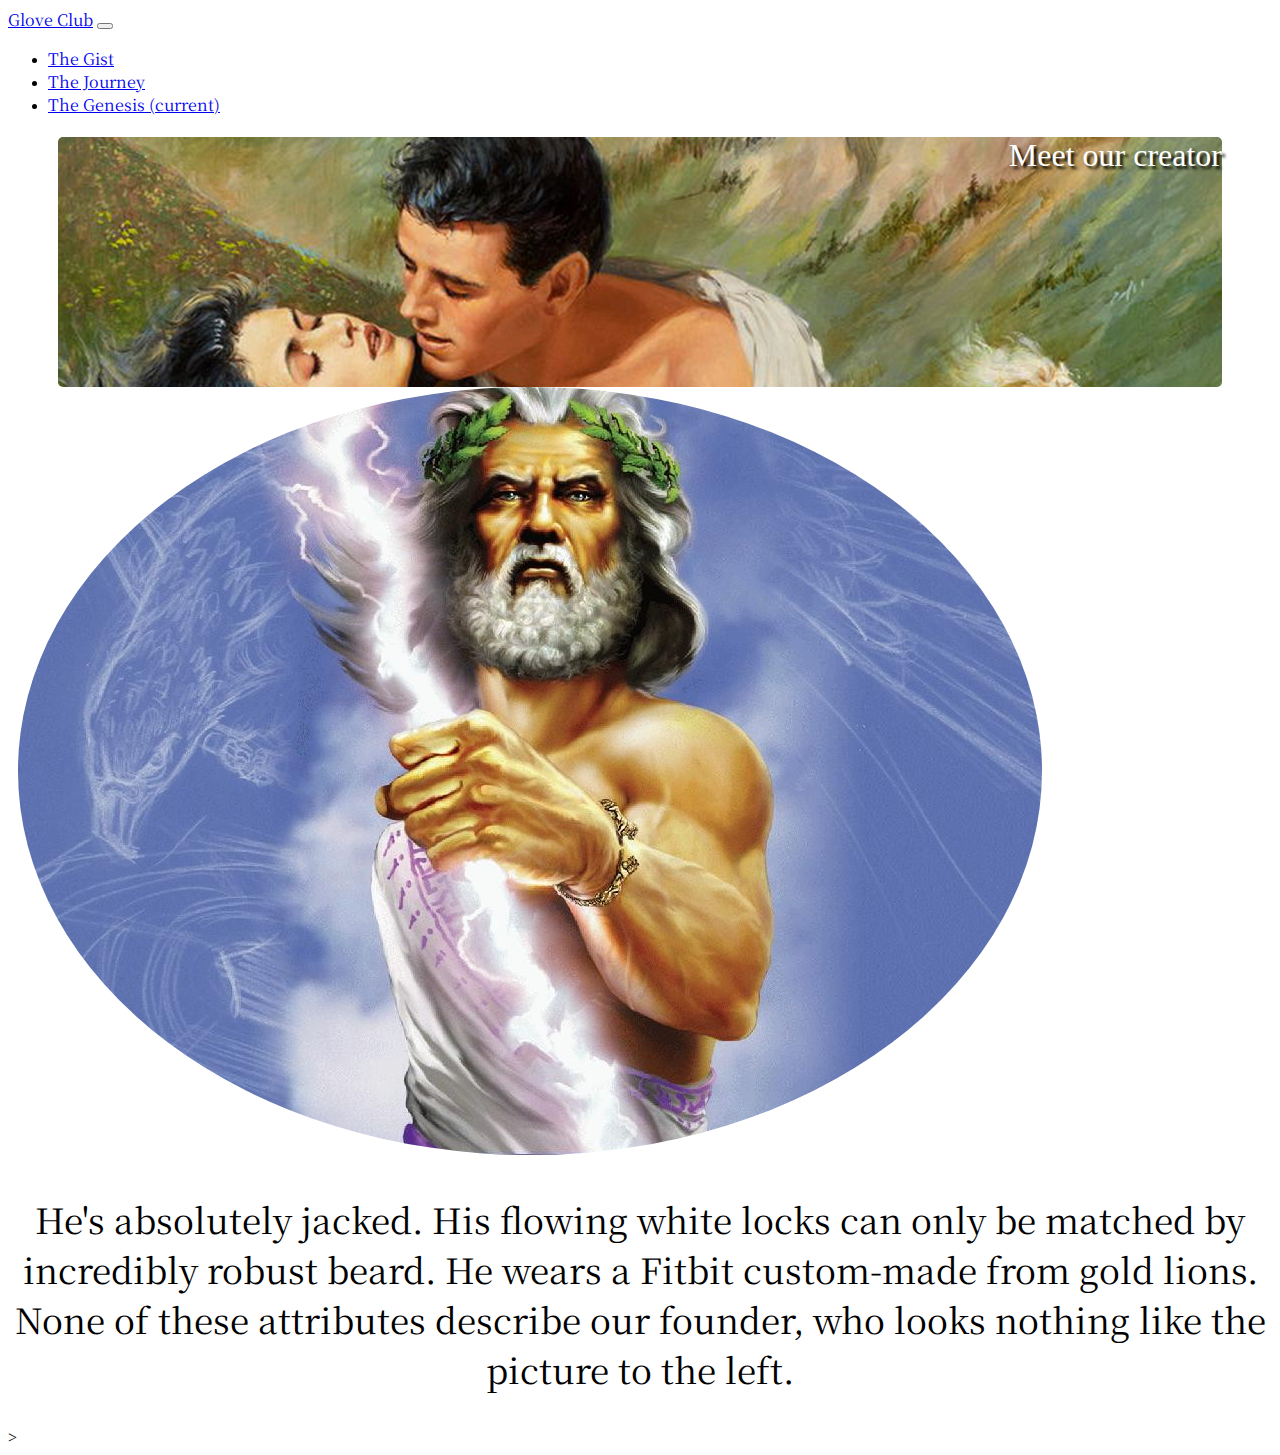
==== How it started.html @ 180dbf41 "Glove Club v2" ====
<!doctype html>
<html lang="en">

<head>
<!-- Required meta tags -->
<meta charset="utf-8">
<meta name="viewport" content="width=device-width, initial-scale=1, shrink-to-fit=no">

<!-- Bootstrap CSS -->
<link rel="stylesheet" href="https://stackpath.bootstrapcdn.com/bootstrap/4.1.3/css/bootstrap.min.css" integrity="sha384-MCw98/SFnGE8fJT3GXwEOngsV7Zt27NXFoaoApmYm81iuXoPkFOJwJ8ERdknLPMO"
crossorigin="anonymous">

<!-- Font Awesome -->
<link rel="stylesheet" href="https://use.fontawesome.com/releases/v5.6.3/css/all.css" integrity="sha384-UHRtZLI+pbxtHCWp1t77Bi1L4ZtiqrqD80Kn4Z8NTSRyMA2Fd33n5dQ8lWUE00s/" crossorigin="anonymous">

<!-- Google Fonts -->
<link href="https://fonts.googleapis.com/css?family=Noto+Serif+SC" rel="stylesheet">

<!-- Your own CSS -->
<link rel="stylesheet" href="stylesgloveclub.css">

<title>Glove Club - avoid the awkward</title>

<body>
<nav class="navbar navbar-expand-lg navbar-light bg-light">
    <a class="navbar-brand" href="#"><i class="fas fa-mitten"></i> Glove Club</a>
    <button class="navbar-toggler" type="button" data-toggle="collapse" data-target="#navbarSupportedContent" aria-controls="navbarSupportedContent" aria-expanded="false" aria-label="Toggle navigation">
      <span class="navbar-toggler-icon"></span>
    </button>
  
    <div class="collapse navbar-collapse" id="navbarSupportedContent">
      <ul class="navbar-nav mr-auto">
        <li class="nav-item">
          <a class="nav-link" href="index.html">The Gist</a>
        </li>
        <li class="nav-item">
            <a class="nav-link" href="How it works.html">The Journey</a>
          </li>
       <li class="nav-item active">
            <a class="nav-link" href="How it started.html">The Genesis <span class="sr-only">(current)</span></a>
          </li>
      
  </nav>

  <div class="jumbotron jumbotron-fluid">
      <div class="container">
        <h1 class="display-4">Meet our creator</h1>
      </div>
    </div>

    <div class="container">
        <div class="row">
          <div class="col">
            <img class="god" src="god.jpg">
          </div>
          <div class="col">
           <p>He's absolutely jacked. His flowing white locks can only be matched by incredibly robust beard. He wears a Fitbit custom-made from gold lions. None of these attributes describe our founder, who looks nothing like the picture to the left.</p>>
          </div>
        </div>

</body>
</html>
---- stylesgloveclub.css ----
body {background-color: white;}

.jumbotron {
    background-image: url(romance.jpg);
    background-repeat: no-repeat;
    background-size: cover; 
    height: 750px;
    padding-left: 45%; 
    margin-left: 50px;
    margin-right: 50px;
    margin-top: 10px;
}
.lead {color:white;
    font-weight: 340;
    text-shadow: 3px 3px 3px black;
    text-align: right;}

.jumbotron-fluid {
    background-image: url(romance.jpg);
    border-radius: 5px;
    background-repeat: no-repeat;
    background-size: cover; 
    height: 250px;
    padding-left: 45%; 
    margin-left: 50px;
    margin-right: 50px;
    margin-top: 10px;
}

.navbar-brand{font-family: 'Noto Serif SC', serif;}

.nav-link {margin-top: 4px;
    font-family: 'Noto Serif SC', serif;}

.display-4 {
    color:white;
    font-weight: 340;
    text-shadow: 3px 3px 3px black;
    text-align: right;
    }

p {color: black;
text-align: center;
font-family: 'Noto Serif SC', serif;
font-size: 35px;}

.btn{color: white;
    font-family: 'Noto Serif SC', serif;
    font-size: 18px;
    text-shadow: 2px 2px 2px black;
    margin-top: 20px;
    margin-left: 775px;
    margin-right: 600px;
}

.col-sm {font-family: 'Noto Serif SC', serif;}

.container-fluid {width: 100%;
padding-left: 10%;
margin-top: 40px;
}

.howitworks-top{background-color: grey;
text-align: center;
margin-top: 40px;
margin-bottom: 40px;
font-family: 'Noto Serif SC', serif;
font-size: 50px;
}

.column {
    align-content: center;
    float: left;
    width: 20%;
    padding: 5px;
    margin-left: 75px;
  }

img {border-radius: 5px;}

.god{border-radius: 50%;
margin-left: 10px;}
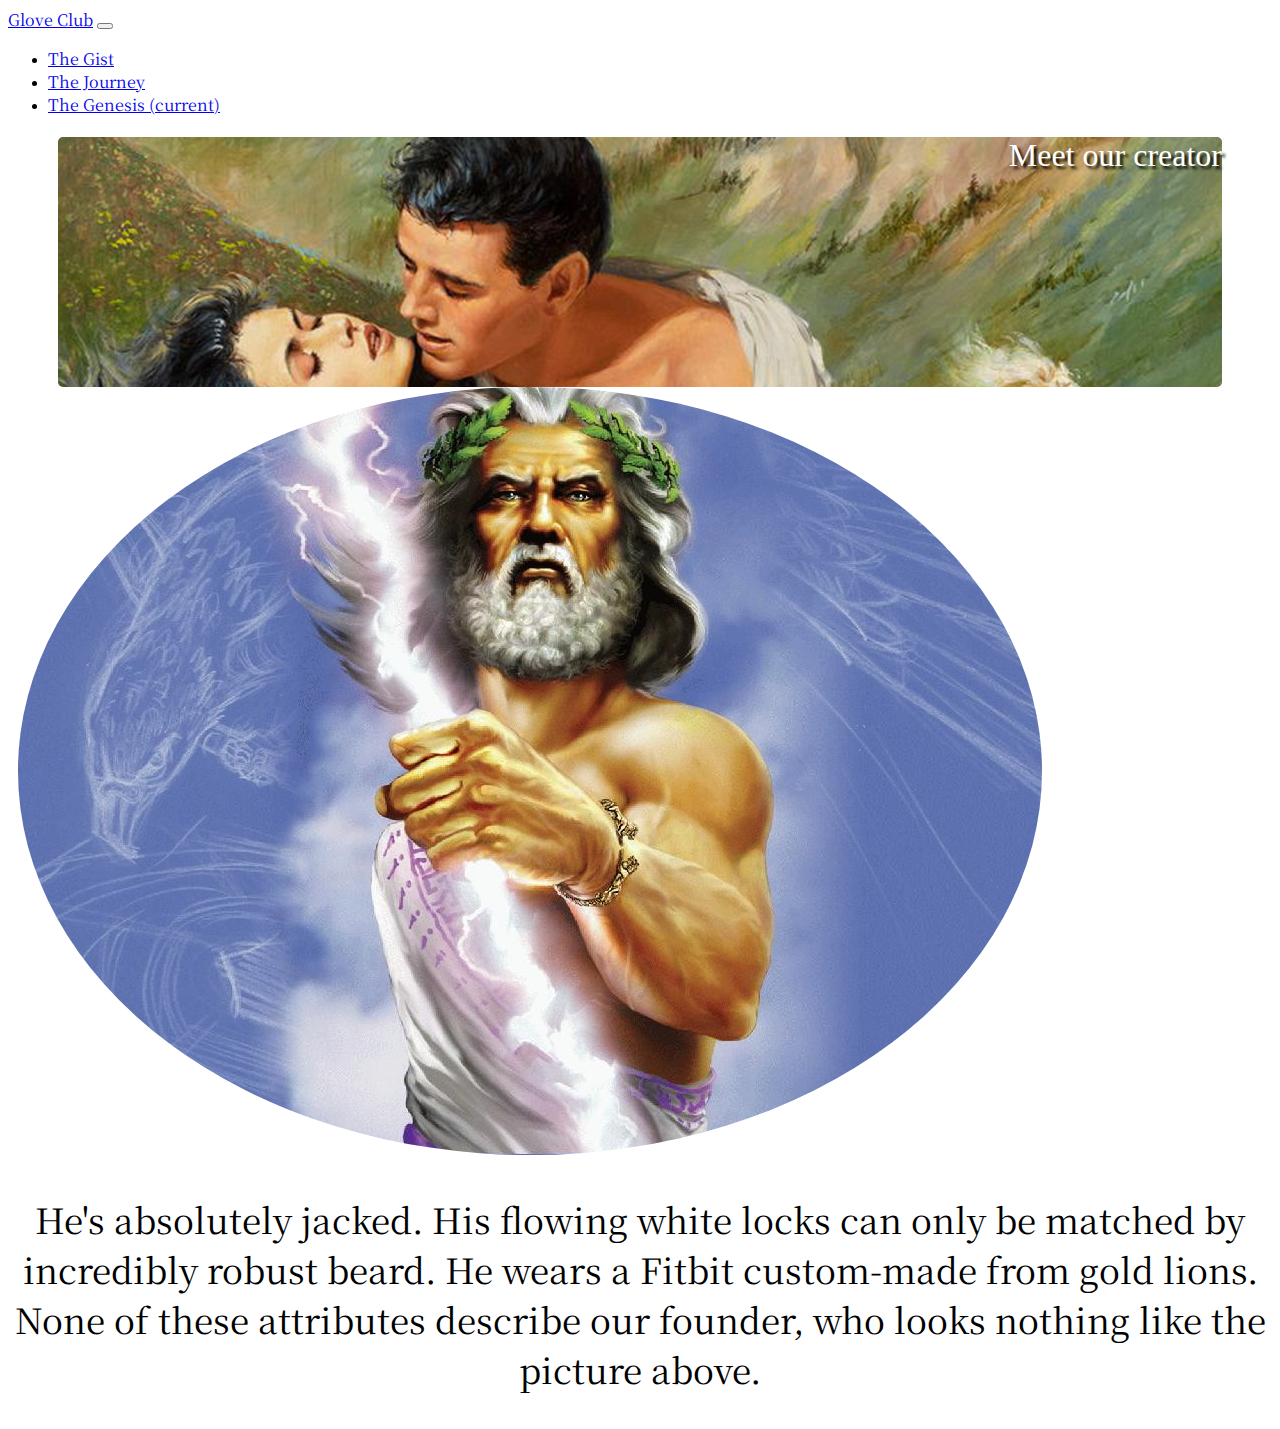
==== commit ecdc9d68: "Glove Club final" ====
--- a/How it started.html
+++ b/How it started.html
@@ -54,7 +54,7 @@
             <img class="god" src="god.jpg">
           </div>
           <div class="col">
-           <p>He's absolutely jacked. His flowing white locks can only be matched by incredibly robust beard. He wears a Fitbit custom-made from gold lions. None of these attributes describe our founder, who looks nothing like the picture to the left.</p>>
+           <p>He's absolutely jacked. His flowing white locks can only be matched by incredibly robust beard. He wears a Fitbit custom-made from gold lions. None of these attributes describe our founder, who looks nothing like the picture above.</p>
           </div>
         </div>
 
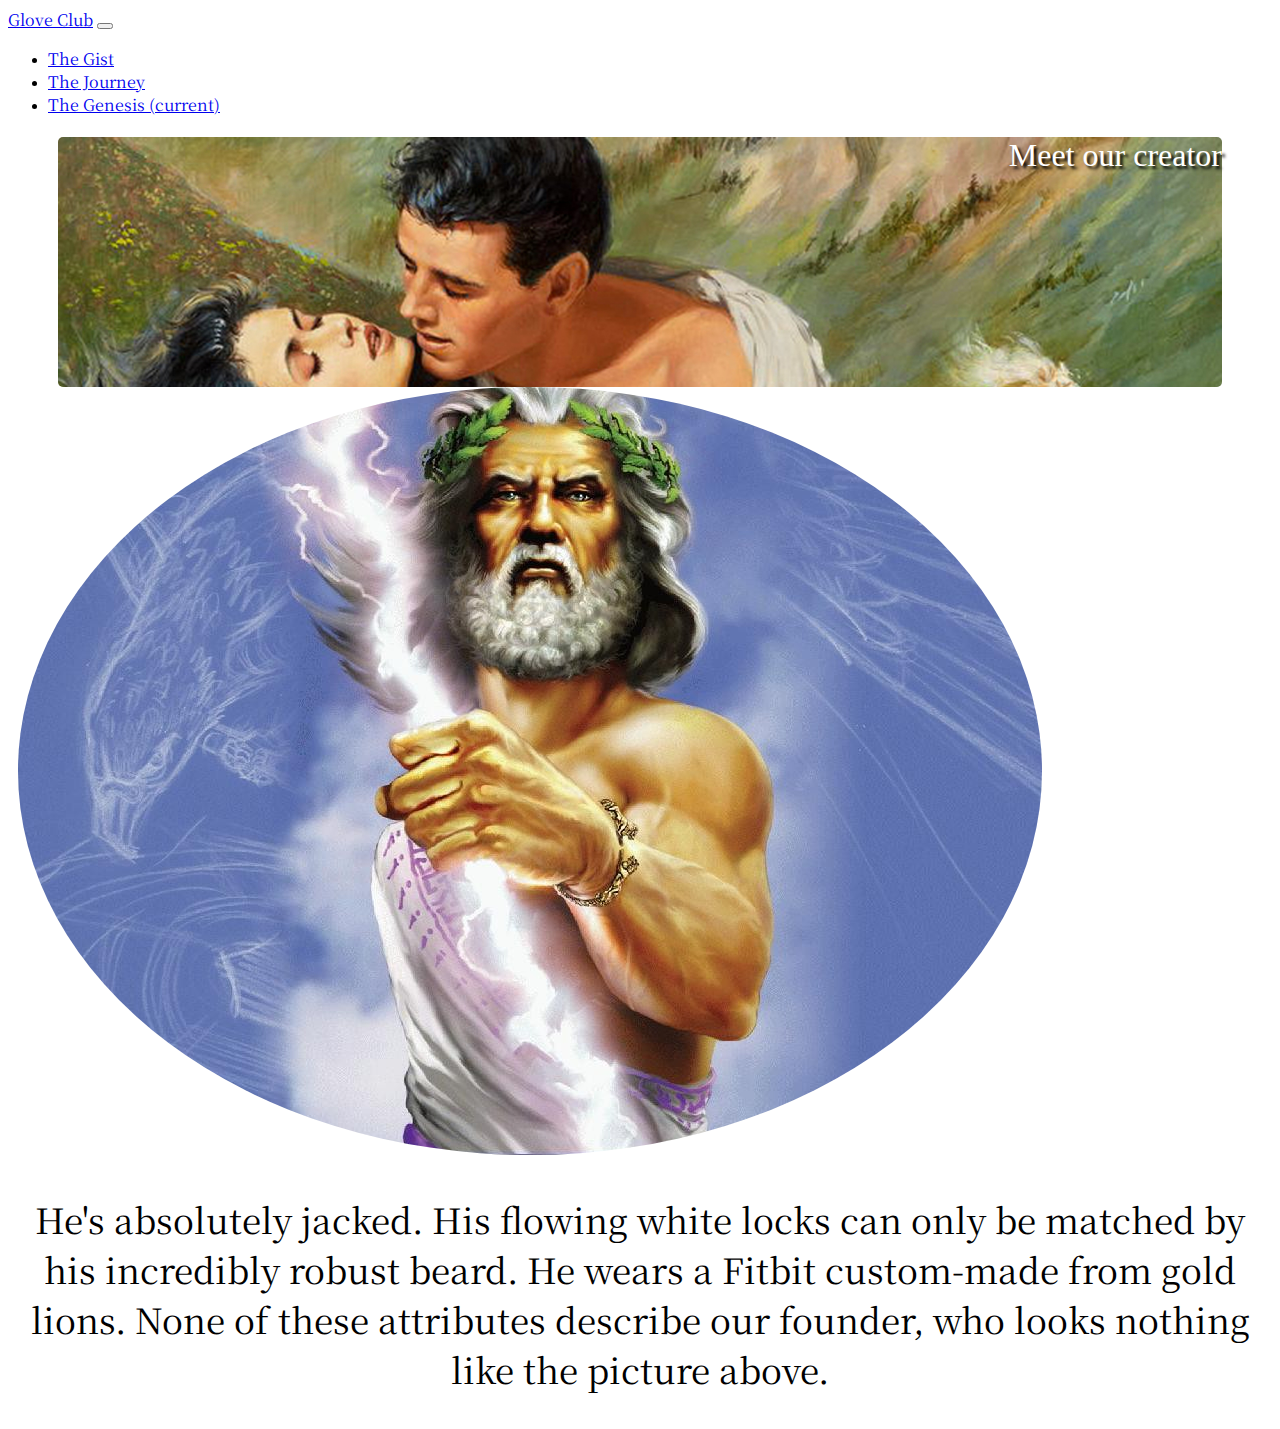
==== commit fb443b56: "Update How it started.html" ====
--- a/How it started.html
+++ b/How it started.html
@@ -54,7 +54,7 @@
             <img class="god" src="god.jpg">
           </div>
           <div class="col">
-           <p>He's absolutely jacked. His flowing white locks can only be matched by incredibly robust beard. He wears a Fitbit custom-made from gold lions. None of these attributes describe our founder, who looks nothing like the picture above.</p>
+           <p>He's absolutely jacked. His flowing white locks can only be matched by his incredibly robust beard. He wears a Fitbit custom-made from gold lions. None of these attributes describe our founder, who looks nothing like the picture above.</p>
           </div>
         </div>
 
